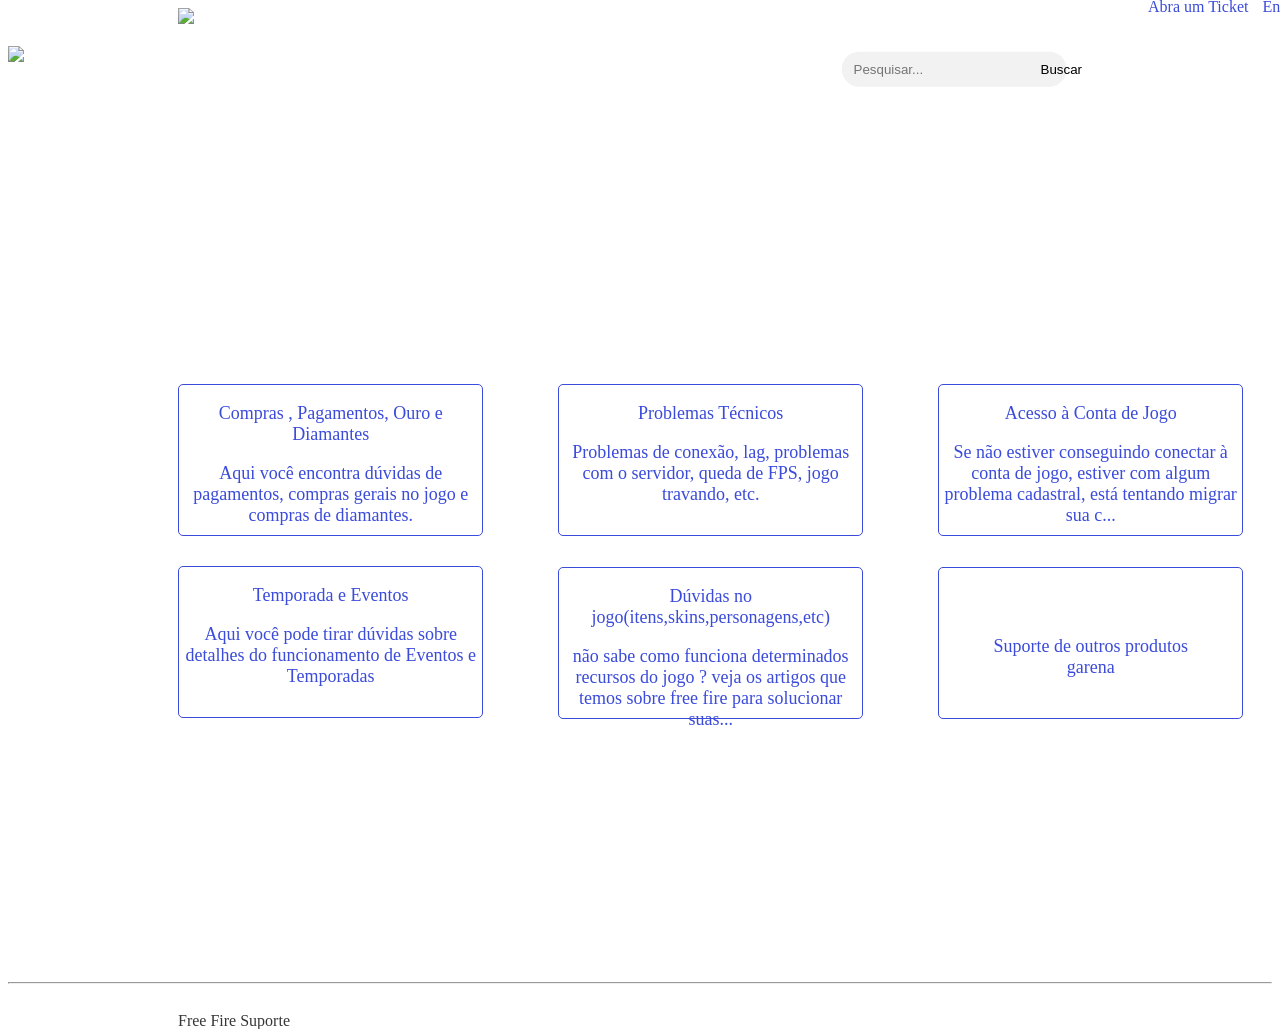
==== index.html @ b3e85ce1 "2" ====
<!DOCTYPE html>
<html>
<head>
	<meta charset="utf-8">
	<link rel="stylesheet" type="text/css" href="estilo.css">
	<title>Trabalho Html e Css</title>
	<meta name="viewport" content="width=device-width, initial-scale=1.0">
</head>

<body>
		<div>

			<img src="https://theme.zdassets.com/theme_assets/9117920/45cf9492765bd5c24faf9a0316cafc816fbfaeae.png" class="tamanho">

		</div>

        <div >

			<a href="" class="link1" style="color:#3b4bda  ">Abra um Ticket</a>
			<a href="" class="link2" style="color:#3b4bda  ">Entrar </a>

		</div>

		<div class="container">
            <img src="https://theme.zdassets.com/theme_assets/9117920/7303512f449b7252e73629484225d9843ed1a5ac.jpg">
            <div class="search-container">

				<form action="/search" method="get">
					<input type="text" name="q" placeholder="Pesquisar...">
					<button type="submit">Buscar</button>
				  </form>
            </div>
          </div>



		<div class="borda1">

			<p class="texto1" style="color:#3b4bda">Compras , Pagamentos, Ouro e Diamantes</p>
			<p class="texto2" style="color:#3b4bda"> Aqui você encontra dúvidas de pagamentos, compras gerais no jogo e compras de diamantes. </p>

		</div>

		<div class="borda2">

			<p class="texto1" style="color:#3b4bda">Problemas Técnicos</p>
			<p class="texto2" style="color:#3b4bda"> Problemas de conexão, lag, problemas com o servidor, queda de FPS, jogo travando, etc. </p>

		</div>

		<div class="borda3">

			<p class="texto1" style="color:#3b4bda">Temporada e Eventos</p>
			<p class="texto2" style="color:#3b4bda"> Aqui você pode tirar dúvidas sobre detalhes do funcionamento de Eventos e Temporadas</p>

		</div>

		<div class="borda4">

			<p class="texto1" style="color:#3b4bda">Acesso à Conta de Jogo</p>
			<p class="texto2" style="color:#3b4bda"> Se não estiver conseguindo conectar à conta de jogo, estiver com algum problema cadastral, está tentando migrar sua c...</p>

		</div>

		<div class="borda6">

				<p class="texto1" style="color:#3b4bda">Dúvidas no jogo(itens,skins,personagens,etc)</p>
				<p class="texto2" style="color:#3b4bda">não sabe como funciona determinados recursos do jogo ? veja os artigos que temos sobre free fire para solucionar suas...</p>

		</div>

		<div class="borda7">

				<p class="texto3" style="color:#3b4bda">Suporte de outros produtos garena</p>

		</div>

        <div>
            <hr>
        </div>
		<div>
			<a href="" class="link3" style="color:#363636">Free Fire Suporte</a>

		</div>


</html>
---- estilo.css ----
.tamanho{
	width: 120px;
	left: 170px;
	position: relative;
}

.link1{
	position: relative;
	left: 1140px;
	bottom: 30px;
	text-decoration: none;
}
.link2{
	position: relative;
	left: 1150px;
	bottom: 30px;
	text-decoration: none;
}
.link3{
	position: relative;
	text-decoration: none;
	top: 20px;
	left: 170px;

}
.texto1{
	text-align: center;
	font-size: 18px;
    top: 100px;
}
.texto2{
	text-align: center;
	font-size: 18px;
	
}
.texto3{
	text-align: center;
	font-size: 18px;
	padding: 50px;

}

.borda1{
	border: 1px solid #3b4bda;
	width: 24%;
	height: 150px;
	position: relative;
	top: 322px;
	left: 170px;
	border-radius: 5px;
}

.borda2{
	border: 1px solid #3b4bda;
	position: relative;
	border-radius: 5px;
	width: 24%;
	height: 150px;
	left: 550px;
	top: 170px;
}
.borda3{
	border: 1px solid #3b4bda;
	position: relative;
	border-radius: 5px;
	width: 24%;
	height: 150px;
	top: 200px;
	left: 170px;

}
.borda4{
	border: 1px solid #3b4bda;
	position: relative;
	border-radius: 5px;
	width: 24%;
	height: 150px;
	left: 930px;
	bottom: 134px;
	
}
.borda6{
	border: 1px solid #3b4bda;
	position: relative;
	border-radius: 5px;
	width: 24%;
	height: 150px;
	left: 550px;
	bottom: 103px;
}
.borda7{
	border: 1px solid #3b4bda;
	position: relative;
	border-radius: 5px;
	width: 24%;
	height: 150px;
	left: 930px;
	bottom: 255px;
}

.container {
    position: relative;
  }
  
  .container img {
    display: block;
    max-width: 80%;
    height: 50%;
  }
  
 .search-container {
    position: absolute;
    top: 50%;
    left: 40%;
    transform: translate(-50%, -50%);
    z-index: 1;
    margin: auto;
  }
  form {
	display: flex;
	align-items: center;
	height: 40px;
	background-color: #f2f2f2;
	border-radius: 20px;
	padding: 0 10px;
	width: 100%;
  }
  
  input[type="text"] {
	flex-grow: 1;
	border: none;
	outline: none;
	background-color: transparent;
  }
  
  button[type="submit"] {
	border: none;
	outline: none;
	background-color: transparent;
	cursor: pointer;
	margin-left: 10px;
  }
  /* estilos para dispositivos móveis */
@media only screen and (max-width: 600px) {
	.borda1 {
	   width: 90%;
	   left: 20%;
	   top: 270px;
	}
	.borda2 {
	   width: 90%;
	   left: 20%;
	   top: 300px;
	}
	.borda3 {
	   width: 90%;
	   left: 20%;
	   top: 330px;
	}
	.borda4 {
		width: 90%;
		left: 20%;
		top: 360px;
	 }
	 .borda6 {
		width: 90%;
		left: 20%;
		top: 390px;
	 }
	 .borda7 {
		width: 90%;
		left: 20%;
		top: 420px;
	 }
	 .link1{
		left: 95%;
		bottom: 30px;
	}
	.link2{
		left: 90%;
		bottom: 30px;
	}
	 .link3{
		top: 450px;
		left: 5%;
	
	}
 }
 form {
	display: flex;
	align-items: center;
	height: 35px;
	width: 80%;
	left: 10%;
  }
  
  .container img {
    max-width: 100%;
    height: 100%;
  }
  
 .search-container {
    position: absolute;
    top: 45%;
    left: 70%;
    transform: translate(-20%, -80%);
	max-width: 80%;
	height: 10%;
  }
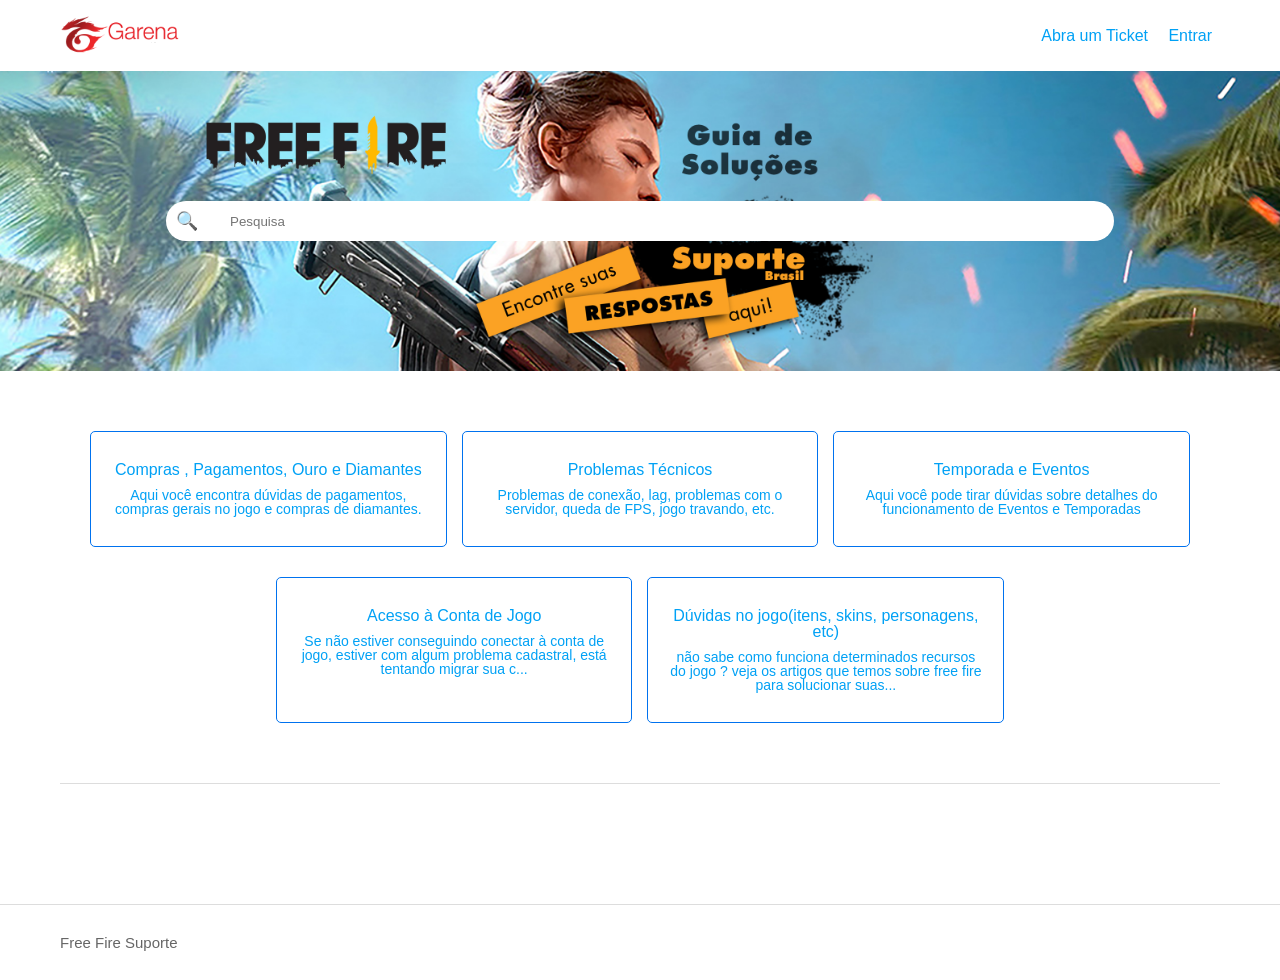
==== commit e2840fd7: "Organizando projeto para adicionar a parte 2" ====
--- a/index.html
+++ b/index.html
@@ -1,87 +1,97 @@
 <!DOCTYPE html>
 <html>
+
 <head>
 	<meta charset="utf-8">
-	<link rel="stylesheet" type="text/css" href="estilo.css">
-	<title>Trabalho Html e Css</title>
+	<title>Garena FreeFire</title>
 	<meta name="viewport" content="width=device-width, initial-scale=1.0">
+	<link rel="stylesheet" type="text/css" href="style.css">
+	<link rel="stylesheet" type="text/css" href="reset.css">
 </head>
 
 <body>
+
+	<nav class="base-container mx-auto nav">
 		<div>
-
-			<img src="https://theme.zdassets.com/theme_assets/9117920/45cf9492765bd5c24faf9a0316cafc816fbfaeae.png" class="tamanho">
-
+			<img src="./assets/logo.png" class="logo" alt="logo">
 		</div>
 
-        <div >
+		<div>
+			<a href="" class="buttons mx-2">Abra um Ticket</a>
+			<a href="" class="buttons mx-2">Entrar</a>
+		</div>
+	</nav>
 
-			<a href="" class="link1" style="color:#3b4bda  ">Abra um Ticket</a>
-			<a href="" class="link2" style="color:#3b4bda  ">Entrar </a>
+	<section class="header">
+		<div class="base-container mx-auto">
+			<form class="mx-auto search" action="/search" method="get">
+				<input type="text" name="query" class="header-content search-bar" placeholder="Pesquisa">
+			</form>
+		</div>
+	</section>
 
+	<main class="base-container mx-auto">
+		<section class="container">
+
+			<div class="cards">
+
+				<div class="card-content">
+					<h4 class="card-title">Compras , Pagamentos, Ouro e Diamantes</h4>
+					<p class="card-description"> Aqui você encontra dúvidas de pagamentos, compras gerais no
+						jogo e compras de diamantes. </p>
+				</div>
+
+			</div>
+
+			<div class="cards">
+
+				<div class="card-content">
+					<h4 class="card-title">Problemas Técnicos</h4>
+					<p class="card-description"> Problemas de conexão, lag, problemas com o servidor, queda de
+						FPS, jogo travando, etc. </p>
+				</div>
+
+			</div>
+
+			<div class="cards">
+
+				<div class="card-content">
+					<h4 class="card-title">Temporada e Eventos</h4>
+					<p class="card-description"> Aqui você pode tirar dúvidas sobre detalhes do funcionamento de
+						Eventos e Temporadas</p>
+				</div>
+
+			</div>
+
+			<div class="cards">
+
+				<div class="card-content">
+					<h4 class="card-title">Acesso à Conta de Jogo</h4>
+					<p class="card-description"> Se não estiver conseguindo conectar à conta de jogo, estiver
+						com algum problema cadastral, está tentando migrar sua c...</p>
+				</div>
+
+			</div>
+
+			<div class="cards">
+
+				<div class="card-content">
+					<h4 class="card-title">Dúvidas no jogo(itens, skins, personagens, etc)</h4>
+					<p class="card-description">não sabe como funciona determinados recursos do jogo ? veja os
+						artigos que temos sobre free fire para solucionar suas...</p>
+
+				</div>
+
+			</div>
+		</section>
+	</main>
+
+	<div class="base-container container-end mx-auto"></div>
+
+	<footer class="footer">
+		<div class="base-container mx-auto">
+			<a href="" class="footer-link">Free Fire Suporte</a>
 		</div>
-
-		<div class="container">
-            <img src="https://theme.zdassets.com/theme_assets/9117920/7303512f449b7252e73629484225d9843ed1a5ac.jpg">
-            <div class="search-container">
-
-				<form action="/search" method="get">
-					<input type="text" name="q" placeholder="Pesquisar...">
-					<button type="submit">Buscar</button>
-				  </form>
-            </div>
-          </div>
-
-
-
-		<div class="borda1">
-
-			<p class="texto1" style="color:#3b4bda">Compras , Pagamentos, Ouro e Diamantes</p>
-			<p class="texto2" style="color:#3b4bda"> Aqui você encontra dúvidas de pagamentos, compras gerais no jogo e compras de diamantes. </p>
-
-		</div>
-
-		<div class="borda2">
-
-			<p class="texto1" style="color:#3b4bda">Problemas Técnicos</p>
-			<p class="texto2" style="color:#3b4bda"> Problemas de conexão, lag, problemas com o servidor, queda de FPS, jogo travando, etc. </p>
-
-		</div>
-
-		<div class="borda3">
-
-			<p class="texto1" style="color:#3b4bda">Temporada e Eventos</p>
-			<p class="texto2" style="color:#3b4bda"> Aqui você pode tirar dúvidas sobre detalhes do funcionamento de Eventos e Temporadas</p>
-
-		</div>
-
-		<div class="borda4">
-
-			<p class="texto1" style="color:#3b4bda">Acesso à Conta de Jogo</p>
-			<p class="texto2" style="color:#3b4bda"> Se não estiver conseguindo conectar à conta de jogo, estiver com algum problema cadastral, está tentando migrar sua c...</p>
-
-		</div>
-
-		<div class="borda6">
-
-				<p class="texto1" style="color:#3b4bda">Dúvidas no jogo(itens,skins,personagens,etc)</p>
-				<p class="texto2" style="color:#3b4bda">não sabe como funciona determinados recursos do jogo ? veja os artigos que temos sobre free fire para solucionar suas...</p>
-
-		</div>
-
-		<div class="borda7">
-
-				<p class="texto3" style="color:#3b4bda">Suporte de outros produtos garena</p>
-
-		</div>
-
-        <div>
-            <hr>
-        </div>
-		<div>
-			<a href="" class="link3" style="color:#363636">Free Fire Suporte</a>
-
-		</div>
-
+	</footer>
 
 </html>
--- a/style.css
+++ b/style.css
@@ -0,0 +1,194 @@
+:root {
+	font-family: -apple-system, BlinkMacSystemFont, 'Segoe UI', Helvetica, Arial, sans-serif;
+}
+
+.base-container {
+	display: flex;
+	max-width: 1160px;
+	width: 100%;
+}
+
+.mx-auto {
+	margin-left: auto;
+	margin-right: auto;
+}
+
+.nav {
+	display: flex;
+	flex-direction: row;
+	justify-content: space-between;
+	align-items: center;
+	height: 71px;
+}
+
+.logo {
+	width: 120px;
+	left: 170px;
+}
+
+.buttons {
+	color: #00A1F5;
+	text-decoration: none;
+}
+
+.buttons:hover {
+	text-decoration: underline;
+}
+
+.mx-2 {
+	margin: 0 .5rem;
+}
+
+.header {
+	background-image: url(./assets/banner.jpg);
+	height: 300px;
+	width: 100%;
+	background-position: center;
+	background-size: cover;
+	box-sizing: border-box;
+	margin-bottom: 60px;
+	display: flex;
+	align-items: center;
+}
+
+.header-content {
+	margin-left: 30px;
+	margin-right: 30px;
+}
+
+.search {
+	display: flex;
+	align-items: center;
+	height: 40px;
+	background-color: #ffffff;
+	border-radius: 20px;
+	padding: 0 10px;
+	width: 80%;
+}
+
+.search::before {
+	line-height: 1em;
+	vertical-align: middle;
+	-webkit-font-smoothing: antialiased;
+	background-color: #fff;
+	color: #777;
+	content: "\1F50D";
+	font-size: 18px;
+}
+
+.container {
+	display: grid;
+	grid-template-columns: repeat(2, 1fr);
+	grid-auto-rows: auto;
+	grid-column-gap: 15px;
+	grid-row-gap: 30px;
+	margin-bottom: 60px;
+	margin-left: 30px;
+	margin-right: 30px;
+}
+
+.cards {
+	border: solid 1px #0072EF;
+	border-radius: 5px;
+	grid-column: span 2;
+	color: #00A1F5;
+}
+
+.cards:hover {
+	background-color: #0072EF;
+	color: #fff;
+}
+
+.card-content {
+	padding: 30px 20px;
+	text-align: center;
+}
+
+.card-title {
+	font-size: 1rem;
+}
+
+.card-description {
+	margin-top: 10px;
+	font-size: 0.875rem;
+}
+
+.card-description:hover {
+	text-decoration: none;
+}
+
+.container-end {
+	width: calc(100% - 30px);
+	border-top: 1px solid #dddddd;
+	padding-bottom: 30px;
+	padding-top: 30px;
+	margin-bottom: 60px;
+}
+
+input[type="text"] {
+	flex-grow: 1;
+	border: none;
+	outline: none;
+	background-color: transparent;
+}
+
+button[type="submit"] {
+	border: none;
+	outline: none;
+	background-color: transparent;
+	cursor: pointer;
+	margin-left: 10px;
+}
+
+.footer {
+	width: 100%;
+	border-top: 1px solid #ddd;
+	padding: 30px 0;
+}
+
+.footer-link {
+	font-size: 15px;
+	color: #666666;
+	text-decoration: none;
+}
+
+.footer-link:hover {
+	color: #666666;
+	text-decoration: underline;
+}
+
+@media (min-width: 768px) {
+
+	.container {
+		display: grid;
+		grid-template-columns: repeat(4, 1fr);
+		grid-auto-rows: auto;
+		grid-column-gap: 15px;
+		grid-row-gap: 30px;
+	}
+
+	.cards:last-child:nth-child(3n - 1) {
+		grid-column-end: -2;
+	}
+
+	.cards:last-child:nth-child(3n - 2) {
+		grid-column-end: 5;
+	}
+
+}
+
+@media only screen and (min-width: 1200px) {
+
+	.container {
+		display: grid;
+		grid-template-columns: repeat(6, 1fr);
+		grid-auto-rows: auto;
+		grid-column-gap: 15px;
+		grid-row-gap: 30px;
+	}
+
+	.cards:nth-last-child(2):nth-child(3n + 1) {
+		grid-column-end: 4;
+	}
+
+}
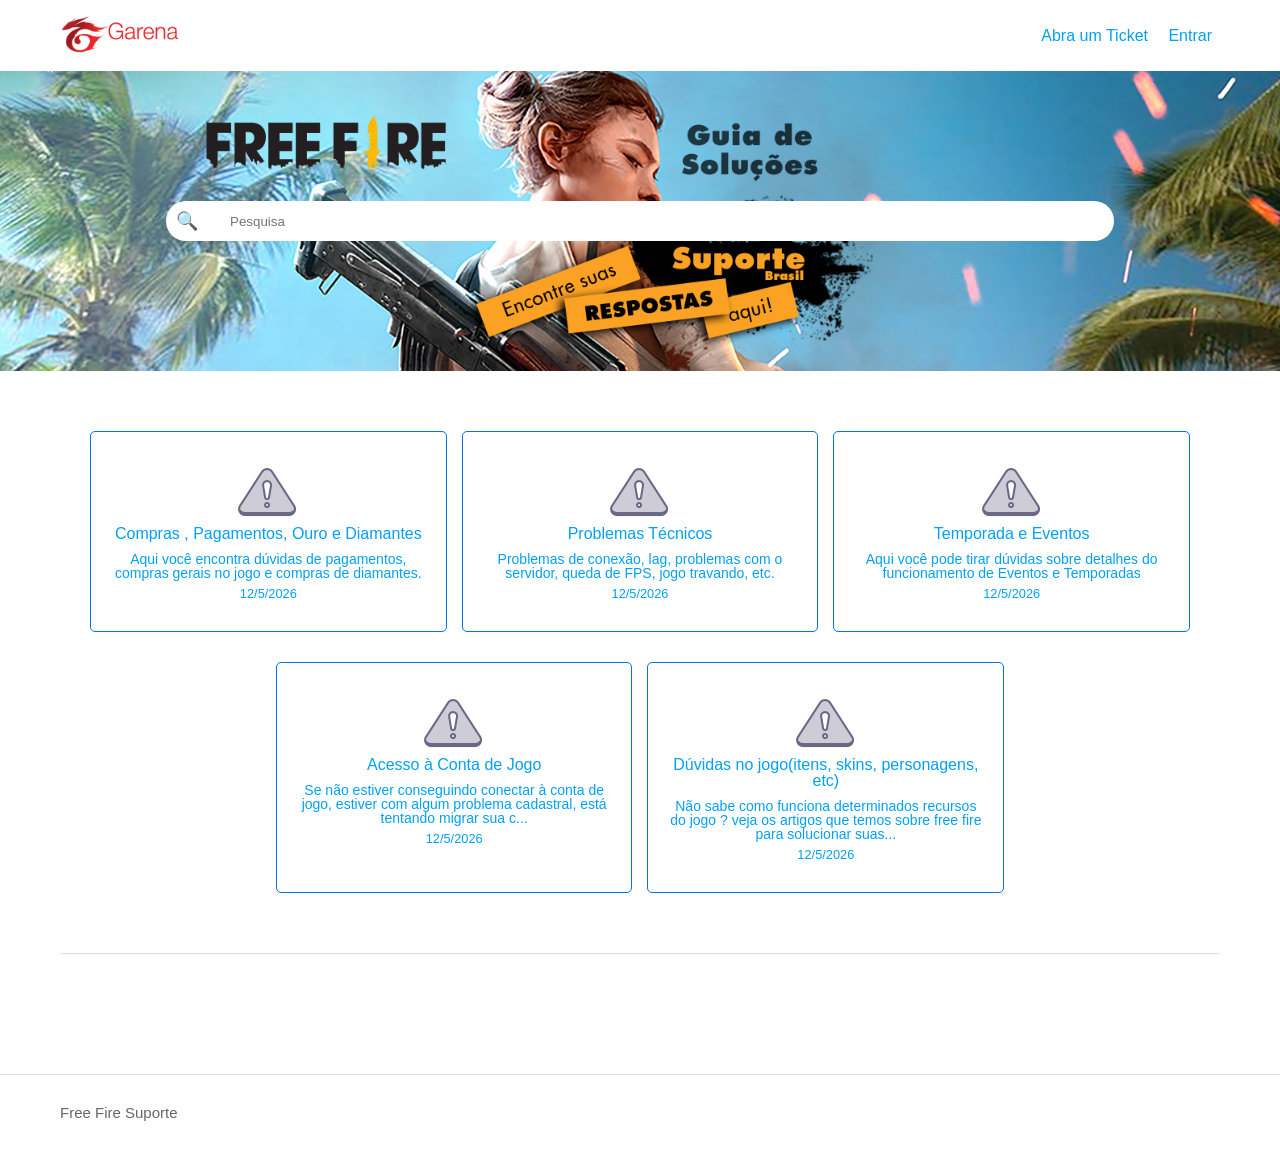
==== commit 82db4df3: "Adicionando sistema base para adicionar novas postagens." ====
--- a/index.html
+++ b/index.html
@@ -5,15 +5,15 @@
 	<meta charset="utf-8">
 	<title>Garena FreeFire</title>
 	<meta name="viewport" content="width=device-width, initial-scale=1.0">
-	<link rel="stylesheet" type="text/css" href="style.css">
-	<link rel="stylesheet" type="text/css" href="reset.css">
+	<link rel="stylesheet" type="text/css" href="./src/style.css">
+	<link rel="stylesheet" type="text/css" href="./src/reset.css">
 </head>
 
 <body>
 
 	<nav class="base-container mx-auto nav">
 		<div>
-			<img src="./assets/logo.png" class="logo" alt="logo">
+			<img src="./src/assets/logo.png" class="logo" alt="logo">
 		</div>
 
 		<div>
@@ -31,58 +31,18 @@
 	</section>
 
 	<main class="base-container mx-auto">
-		<section class="container">
+
+		<section class="container" id="postagens">
 
 			<div class="cards">
-
 				<div class="card-content">
-					<h4 class="card-title">Compras , Pagamentos, Ouro e Diamantes</h4>
-					<p class="card-description"> Aqui você encontra dúvidas de pagamentos, compras gerais no
-						jogo e compras de diamantes. </p>
+					<img class="mx-auto card-imagem" src="${img-link}" alt="${img-alt}">
+					<h4 class="card-title">${title}</h4>
+					<p class="card-description">${description}</p>
+					<p class="card-date">${data}</p>
 				</div>
-
 			</div>
 
-			<div class="cards">
-
-				<div class="card-content">
-					<h4 class="card-title">Problemas Técnicos</h4>
-					<p class="card-description"> Problemas de conexão, lag, problemas com o servidor, queda de
-						FPS, jogo travando, etc. </p>
-				</div>
-
-			</div>
-
-			<div class="cards">
-
-				<div class="card-content">
-					<h4 class="card-title">Temporada e Eventos</h4>
-					<p class="card-description"> Aqui você pode tirar dúvidas sobre detalhes do funcionamento de
-						Eventos e Temporadas</p>
-				</div>
-
-			</div>
-
-			<div class="cards">
-
-				<div class="card-content">
-					<h4 class="card-title">Acesso à Conta de Jogo</h4>
-					<p class="card-description"> Se não estiver conseguindo conectar à conta de jogo, estiver
-						com algum problema cadastral, está tentando migrar sua c...</p>
-				</div>
-
-			</div>
-
-			<div class="cards">
-
-				<div class="card-content">
-					<h4 class="card-title">Dúvidas no jogo(itens, skins, personagens, etc)</h4>
-					<p class="card-description">não sabe como funciona determinados recursos do jogo ? veja os
-						artigos que temos sobre free fire para solucionar suas...</p>
-
-				</div>
-
-			</div>
 		</section>
 	</main>
 
@@ -94,4 +54,7 @@
 		</div>
 	</footer>
 
+	<script src="./src/script.js" type="module"></script>
+</body>
+
 </html>
--- a/src/style.css
+++ b/src/style.css
@@ -0,0 +1,207 @@
+:root {
+	font-family: -apple-system, BlinkMacSystemFont, 'Segoe UI', Helvetica, Arial, sans-serif;
+}
+
+.base-container {
+	display: flex;
+	max-width: 1160px;
+	width: 100%;
+}
+
+.mx-auto {
+	margin-left: auto;
+	margin-right: auto;
+}
+
+.nav {
+	display: flex;
+	flex-direction: row;
+	justify-content: space-between;
+	align-items: center;
+	height: 71px;
+	padding-right: 8px;
+	padding-left: 8px;
+}
+
+.logo {
+	width: 120px;
+	left: 170px;
+}
+
+.buttons {
+	color: #00A1F5;
+	text-decoration: none;
+}
+
+.buttons:hover {
+	text-decoration: underline;
+}
+
+.mx-2 {
+	margin: 0 .5rem;
+}
+
+.header {
+	background-image: url(./assets/banner.jpg);
+	height: 300px;
+	width: 100%;
+	background-position: center;
+	background-size: cover;
+	box-sizing: border-box;
+	margin-bottom: 60px;
+	display: flex;
+	align-items: center;
+}
+
+.header-content {
+	margin-left: 30px;
+	margin-right: 30px;
+}
+
+.search {
+	display: flex;
+	align-items: center;
+	height: 40px;
+	background-color: #ffffff;
+	border-radius: 20px;
+	padding: 0 10px;
+	width: 80%;
+}
+
+.search::before {
+	line-height: 1em;
+	vertical-align: middle;
+	-webkit-font-smoothing: antialiased;
+	background-color: #fff;
+	color: #777;
+	content: "\1F50D";
+	font-size: 18px;
+}
+
+.container {
+	display: grid;
+	grid-template-columns: repeat(2, 1fr);
+	grid-auto-rows: auto;
+	grid-column-gap: 15px;
+	grid-row-gap: 30px;
+	margin-bottom: 60px;
+	margin-left: 30px;
+	margin-right: 30px;
+}
+
+.cards {
+	border: solid 1px #0072EF;
+	border-radius: 5px;
+	grid-column: span 2;
+	color: #00A1F5;
+}
+
+.cards:hover {
+	background-color: #0072EF;
+	color: #fff;
+}
+
+.card-content {
+	padding: 30px 20px;
+	text-align: center;
+}
+
+.card-title {
+	font-size: 1rem;
+}
+
+.card-description {
+	margin-top: 10px;
+	font-size: 0.875rem;
+}
+
+.card-description:hover {
+	text-decoration: none;
+}
+
+.card-imagem {
+	display: block;
+	width: 64px;
+	height: 64px;
+}
+
+.card-date {
+	margin-top: 8px;
+	font-size: .8rem;
+}
+
+.container-end {
+	width: calc(100% - 30px);
+	border-top: 1px solid #dddddd;
+	padding-bottom: 30px;
+	padding-top: 30px;
+	margin-bottom: 60px;
+}
+
+input[type="text"] {
+	flex-grow: 1;
+	border: none;
+	outline: none;
+	background-color: transparent;
+}
+
+button[type="submit"] {
+	border: none;
+	outline: none;
+	background-color: transparent;
+	cursor: pointer;
+	margin-left: 10px;
+}
+
+.footer {
+	width: 100%;
+	border-top: 1px solid #ddd;
+	padding: 30px 0;
+}
+
+.footer-link {
+	font-size: 15px;
+	color: #666666;
+	text-decoration: none;
+}
+
+.footer-link:hover {
+	color: #666666;
+	text-decoration: underline;
+}
+
+@media (min-width: 768px) {
+
+	.container {
+		display: grid;
+		grid-template-columns: repeat(4, 1fr);
+		grid-auto-rows: auto;
+		grid-column-gap: 15px;
+		grid-row-gap: 30px;
+	}
+
+	.cards:last-child:nth-child(3n - 1) {
+		grid-column-end: -2;
+	}
+
+	.cards:last-child:nth-child(3n - 2) {
+		grid-column-end: 5;
+	}
+
+}
+
+@media only screen and (min-width: 1200px) {
+
+	.container {
+		display: grid;
+		grid-template-columns: repeat(6, 1fr);
+		grid-auto-rows: auto;
+		grid-column-gap: 15px;
+		grid-row-gap: 30px;
+	}
+
+	.cards:nth-last-child(2):nth-child(3n + 1) {
+		grid-column-end: 4;
+	}
+
+}
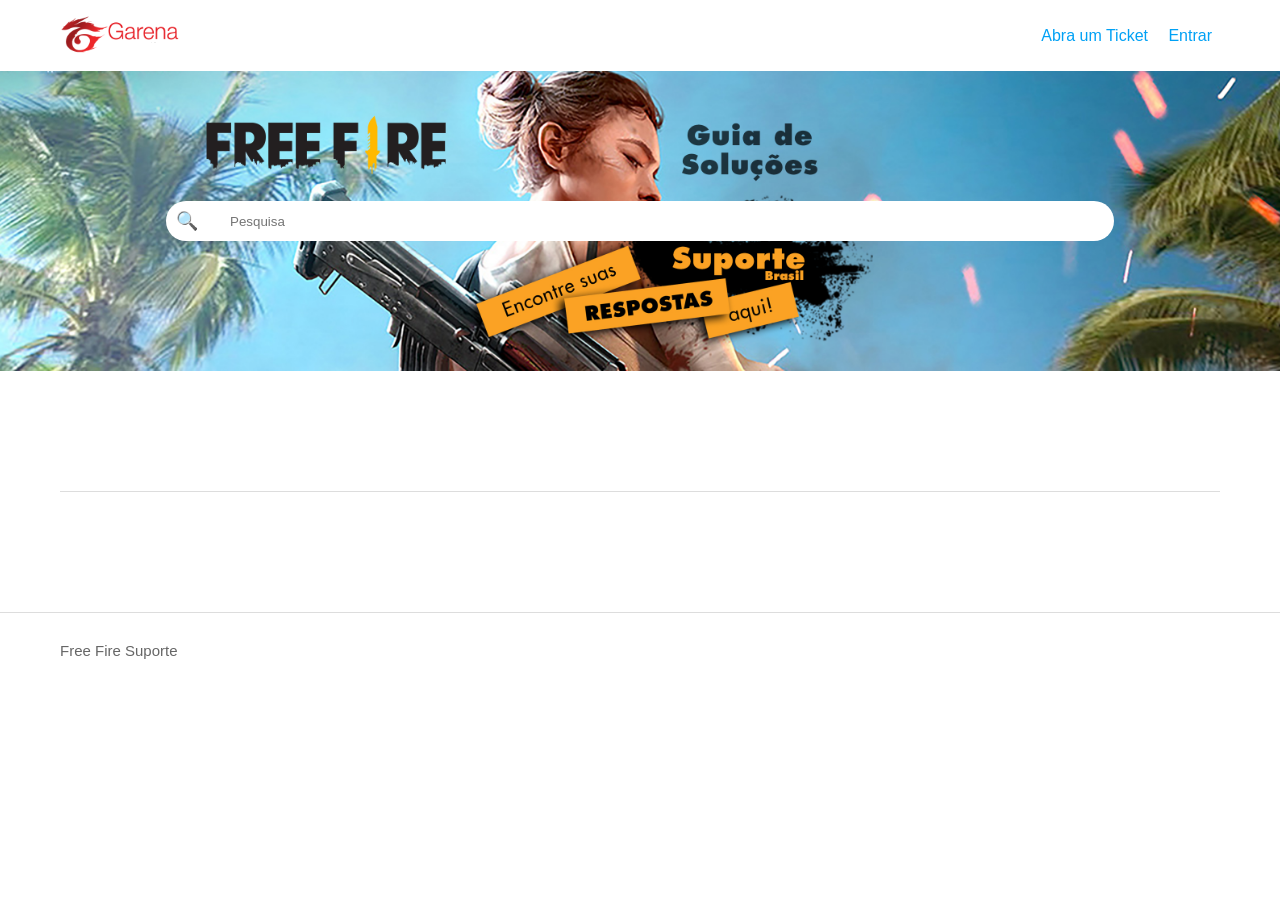
==== commit 3172fd09: "implementando barra de busca" ====
--- a/index.html
+++ b/index.html
@@ -24,10 +24,10 @@
 
 	<section class="header">
 		<div class="base-container mx-auto">
-			<form class="mx-auto search" action="/search" method="get">
-				<input type="text" name="query" class="header-content search-bar" placeholder="Pesquisa">
-			</form>
-		</div>
+			<div class="mx-auto search">
+				<input id="barra-busca" type="text" name="query" class="header-content search-bar"
+					placeholder="Pesquisa">
+			</div>
 	</section>
 
 	<main class="base-container mx-auto">
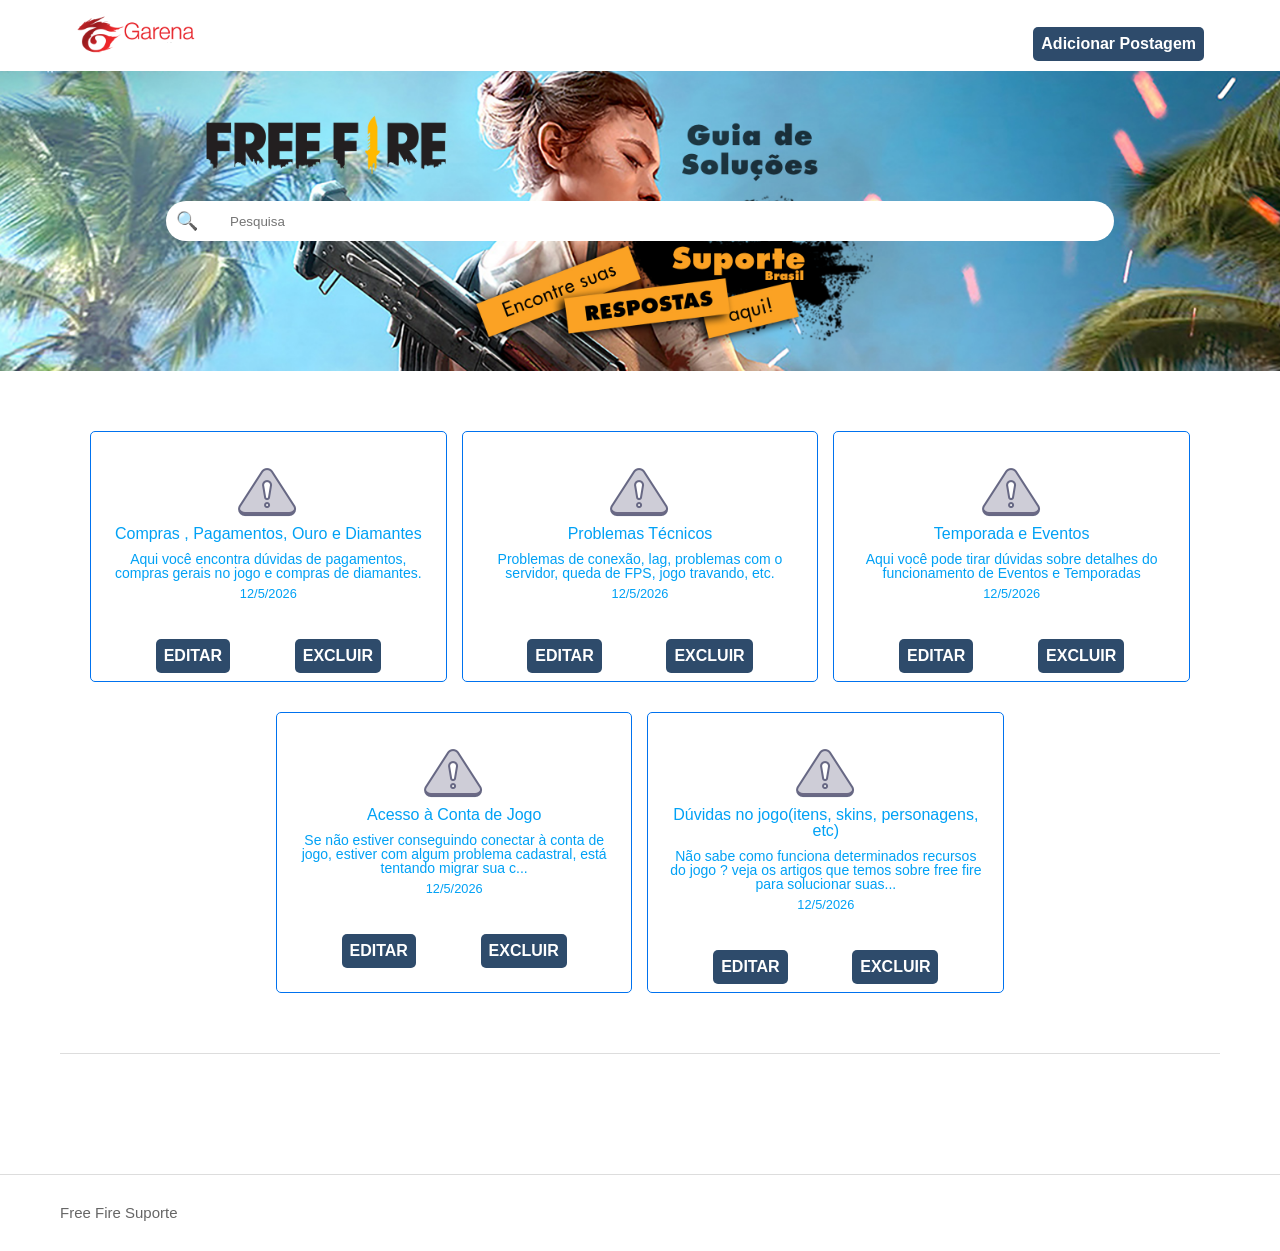
==== commit 9936f61f: "Atualizando projeto no github" ====
--- a/index.html
+++ b/index.html
@@ -17,8 +17,7 @@
 		</div>
 
 		<div>
-			<a href="" class="buttons mx-2">Abra um Ticket</a>
-			<a href="" class="buttons mx-2">Entrar</a>
+			<button id="btnCriarPostagem" class="buttons">Adicionar Postagem</a>
 		</div>
 	</nav>
 
@@ -41,6 +40,10 @@
 					<p class="card-description">${description}</p>
 					<p class="card-date">${data}</p>
 				</div>
+				<div class="card-controls">
+					<button onclick="editar(${id})">EDITAR</button>
+					<button onclick="excluir(${id})">EXCLUIR</button>
+				</div>
 			</div>
 
 		</section>
@@ -54,6 +57,48 @@
 		</div>
 	</footer>
 
+	<div id="criarPostagem" class="modal">
+		<div class="modal-content">
+
+			<div class="modal-content-header">
+				<h3>Adicionar Postagem</h3>
+				<button id="modal-close" class="modal-close">🗙</button>
+			</div>
+
+			<div class="content">
+
+				<div class="modal-input-group mx-auto">
+					<label class="modal-input-title" for="titulo">Título</label>
+					<input class="modal-input" type="text" id="titulo" name="titulo">
+					<span class="modal-erro" id="erro-titulo"></span>
+				</div>
+
+				<div class="modal-input-group mx-auto">
+					<label class="modal-input-title" for="img">Imagem</label>
+					<input class="modal-input" type="url" id="img" name="imagem">
+					<span class="modal-erro" id="erro-img"></span>
+				</div>
+
+				<div class="modal-input-group mx-auto">
+					<label class="modal-input-title" for="descricao">Descrição</label>
+					<textarea class="modal-input modal-textinput" type="text" id="descricao"
+						name="descricao"></textarea>
+					<span class="modal-erro" id="erro-descricao"></span>
+				</div>
+
+				<div class="modal-input-group mx-auto">
+					<label class="modal-input-title" for="data">Data</label>
+					<input class="modal-input" type="date" id="data" name="data">
+					<span class="modal-erro" id="erro-data"></span>
+				</div>
+
+				<button class="modal-input-save" id="modal-salvar">SALVAR</button>
+
+			</div>
+
+		</div>
+	</div>
+
 	<script src="./src/script.js" type="module"></script>
 </body>
 
--- a/src/style.css
+++ b/src/style.css
@@ -3,7 +3,7 @@
 }
 
 .base-container {
-	display: flex;
+	display: block;
 	max-width: 1160px;
 	width: 100%;
 }
@@ -19,11 +19,10 @@
 	justify-content: space-between;
 	align-items: center;
 	height: 71px;
-	padding-right: 8px;
-	padding-left: 8px;
 }
 
 .logo {
+	margin-left: 16px;
 	width: 120px;
 	left: 170px;
 }
@@ -138,20 +137,13 @@
 	margin-bottom: 60px;
 }
 
-input[type="text"] {
-	flex-grow: 1;
+#barra-busca {
+	width: 100%;
 	border: none;
 	outline: none;
 	background-color: transparent;
 }
 
-button[type="submit"] {
-	border: none;
-	outline: none;
-	background-color: transparent;
-	cursor: pointer;
-	margin-left: 10px;
-}
 
 .footer {
 	width: 100%;
@@ -168,6 +160,140 @@
 .footer-link:hover {
 	color: #666666;
 	text-decoration: underline;
+}
+
+.card-controls {
+	display: flex;
+	justify-content: space-evenly;
+	margin: 8px 0;
+}
+
+.card-controls button {
+	background-color: #2e4b6b;
+	border: none;
+	border-radius: 5px;
+	padding: 8px;
+	font-size: 16px;
+	font-weight: 600;
+	color: #fff;
+}
+
+.card-controls button:hover {
+	color: #2e4b6b;
+	background-color: #fff;
+}
+
+.modal {
+	display: none;
+	position: fixed;
+	z-index: 1;
+	left: 0;
+	top: 0;
+	width: 100%;
+	height: 100%;
+	overflow: auto;
+	background-color: rgba(0, 0, 0, .4);
+}
+
+.modal .content {
+	display: flex;
+	flex-direction: column;
+	justify-content: center;
+}
+
+.modal-content {
+	display: flex;
+	flex-direction: column;
+	background-color: #fbf5ba;
+	margin: 15% auto;
+	padding: 20px;
+	border-radius: 5px;
+	min-width: 250px;
+	width: 30%;
+	height: fit-content;
+}
+
+.modal-content-header {
+	display: flex;
+	flex-direction: row;
+	justify-content: space-between;
+	align-items: center;
+	margin-bottom: 16px;
+}
+
+.modal-content-header h3 {
+	font-weight: 600;
+	font-size: 1.4rem;
+	color: #2e4b6b;
+}
+
+.modal-close {
+	background-color: transparent;
+	color: #2e4b6b;
+	font-weight: 600;
+	font-size: 1.4rem;
+	border: none;
+}
+
+.modal-close:hover {
+	color: #5e7dec;
+}
+
+.modal-input-group {
+	display: flex;
+	flex-direction: column;
+	margin-bottom: 8px;
+	width: 80%;
+}
+
+.modal-input-title {
+	color: #2e4b6b;
+	font-weight: 600;
+	font-size: 1rem;
+	margin-bottom: 4px;
+}
+
+.modal-input {
+	border-radius: 10px;
+	min-height: 24px;
+}
+
+.modal-textinput {
+	resize: vertical;
+	border-width: 2px;
+}
+
+#btnCriarPostagem {
+	margin-top: 16px;
+	margin-right: 16px;
+	background-color: #2e4b6b;
+	border: none;
+	border-radius: 5px;
+	padding: 8px;
+	font-size: 16px;
+	font-weight: 600;
+	color: #fff;
+}
+
+.modal-input-save {
+	margin-top: 16px;
+	background-color: #2e4b6b;
+	border: none;
+	border-radius: 5px;
+	padding: 8px;
+	font-size: 16px;
+	font-weight: 600;
+	color: #fff;
+}
+
+.modal-input-save:hover {
+	color: #2e4b6b;
+	background-color: #fff;
+}
+
+.modal-erro {
+	color: #ff0000;
+	font-weight: 600;
 }
 
 @media (min-width: 768px) {
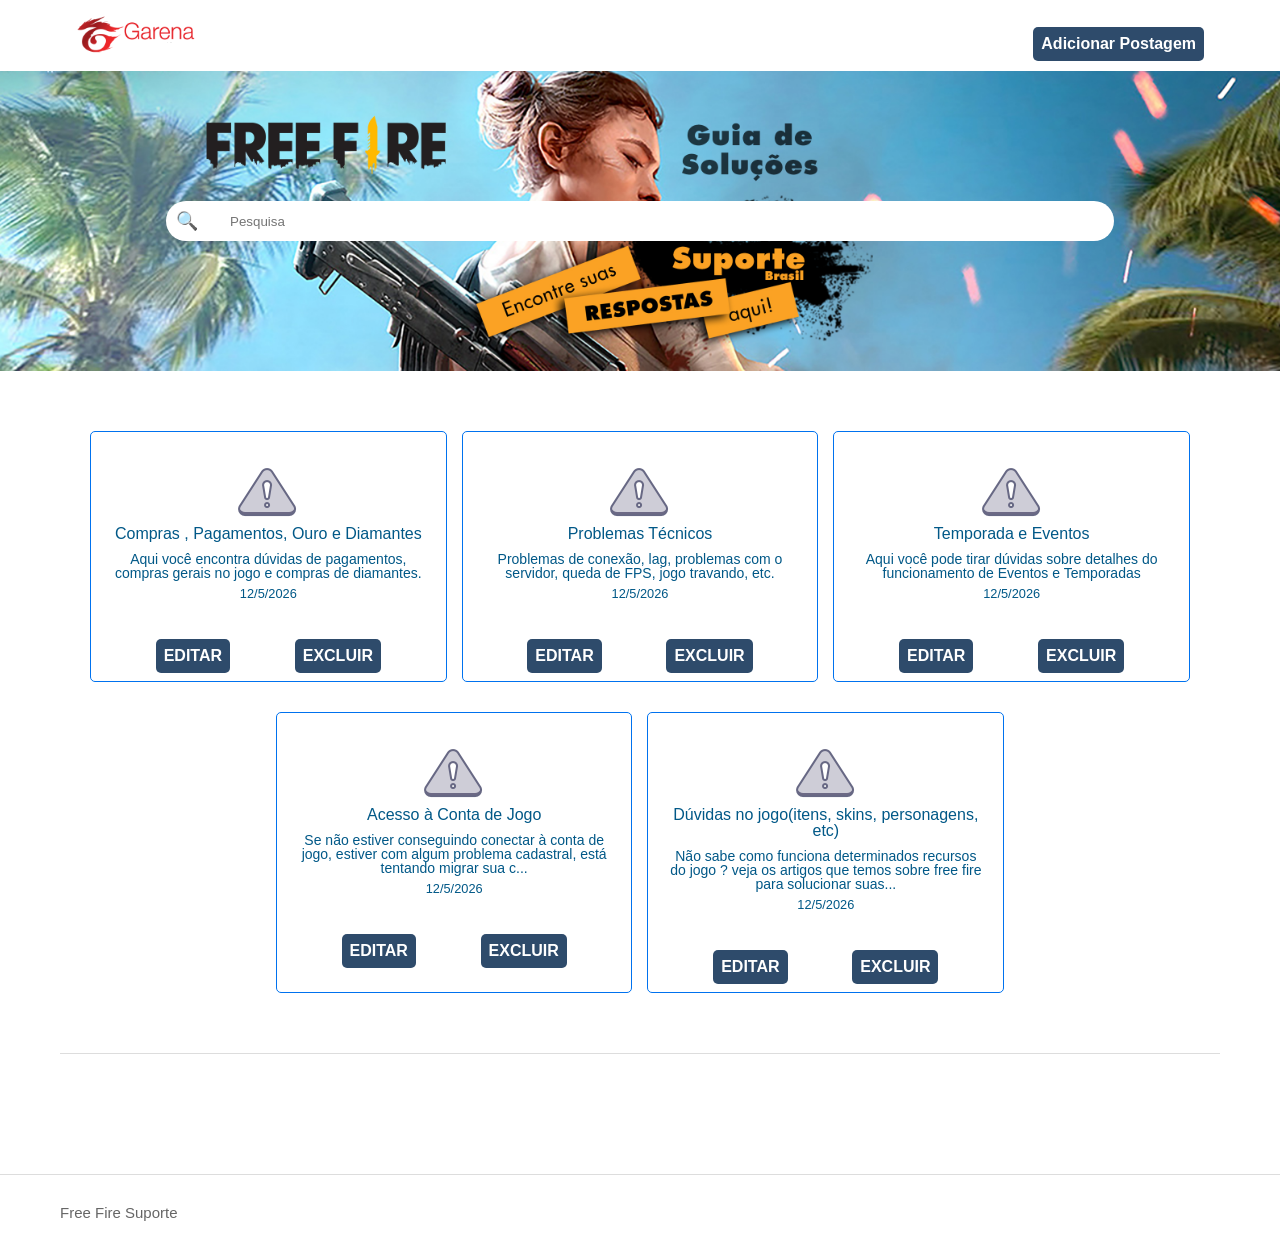
==== commit 208d26ca: "Adicionando algumas tags de SEO" ====
--- a/index.html
+++ b/index.html
@@ -1,12 +1,19 @@
 <!DOCTYPE html>
-<html>
+<html lang="pt-br">
 
 <head>
 	<meta charset="utf-8">
 	<title>Garena FreeFire</title>
 	<meta name="viewport" content="width=device-width, initial-scale=1.0">
+	<meta name="title" content="Suporte FreeFire">
+	<meta name="description" content="Site clone do suporte do jogo Garena FreeFire">
+	<meta name="keywords" content="support, garena, freefire">
+	<meta name="robots" content="noindex, nofollow">
+	<meta http-equiv="Content-Type" content="text/html; charset=utf-8">
+	<meta name="language" content="Portuguese">
 	<link rel="stylesheet" type="text/css" href="./src/style.css">
 	<link rel="stylesheet" type="text/css" href="./src/reset.css">
+	<link rel="icon" type="image/x-icon" href="./src/assets/favicon.ico">
 </head>
 
 <body>
@@ -53,7 +60,7 @@
 
 	<footer class="footer">
 		<div class="base-container mx-auto">
-			<a href="" class="footer-link">Free Fire Suporte</a>
+			<a href="https://ffsuporte.garena.com/hc/pt-br" class="footer-link">Free Fire Suporte</a>
 		</div>
 	</footer>
 
--- a/src/style.css
+++ b/src/style.css
@@ -28,7 +28,7 @@
 }
 
 .buttons {
-	color: #00A1F5;
+	color: #015887;
 	text-decoration: none;
 }
 
@@ -92,7 +92,7 @@
 	border: solid 1px #0072EF;
 	border-radius: 5px;
 	grid-column: span 2;
-	color: #00A1F5;
+	color: #015887;
 }
 
 .cards:hover {
